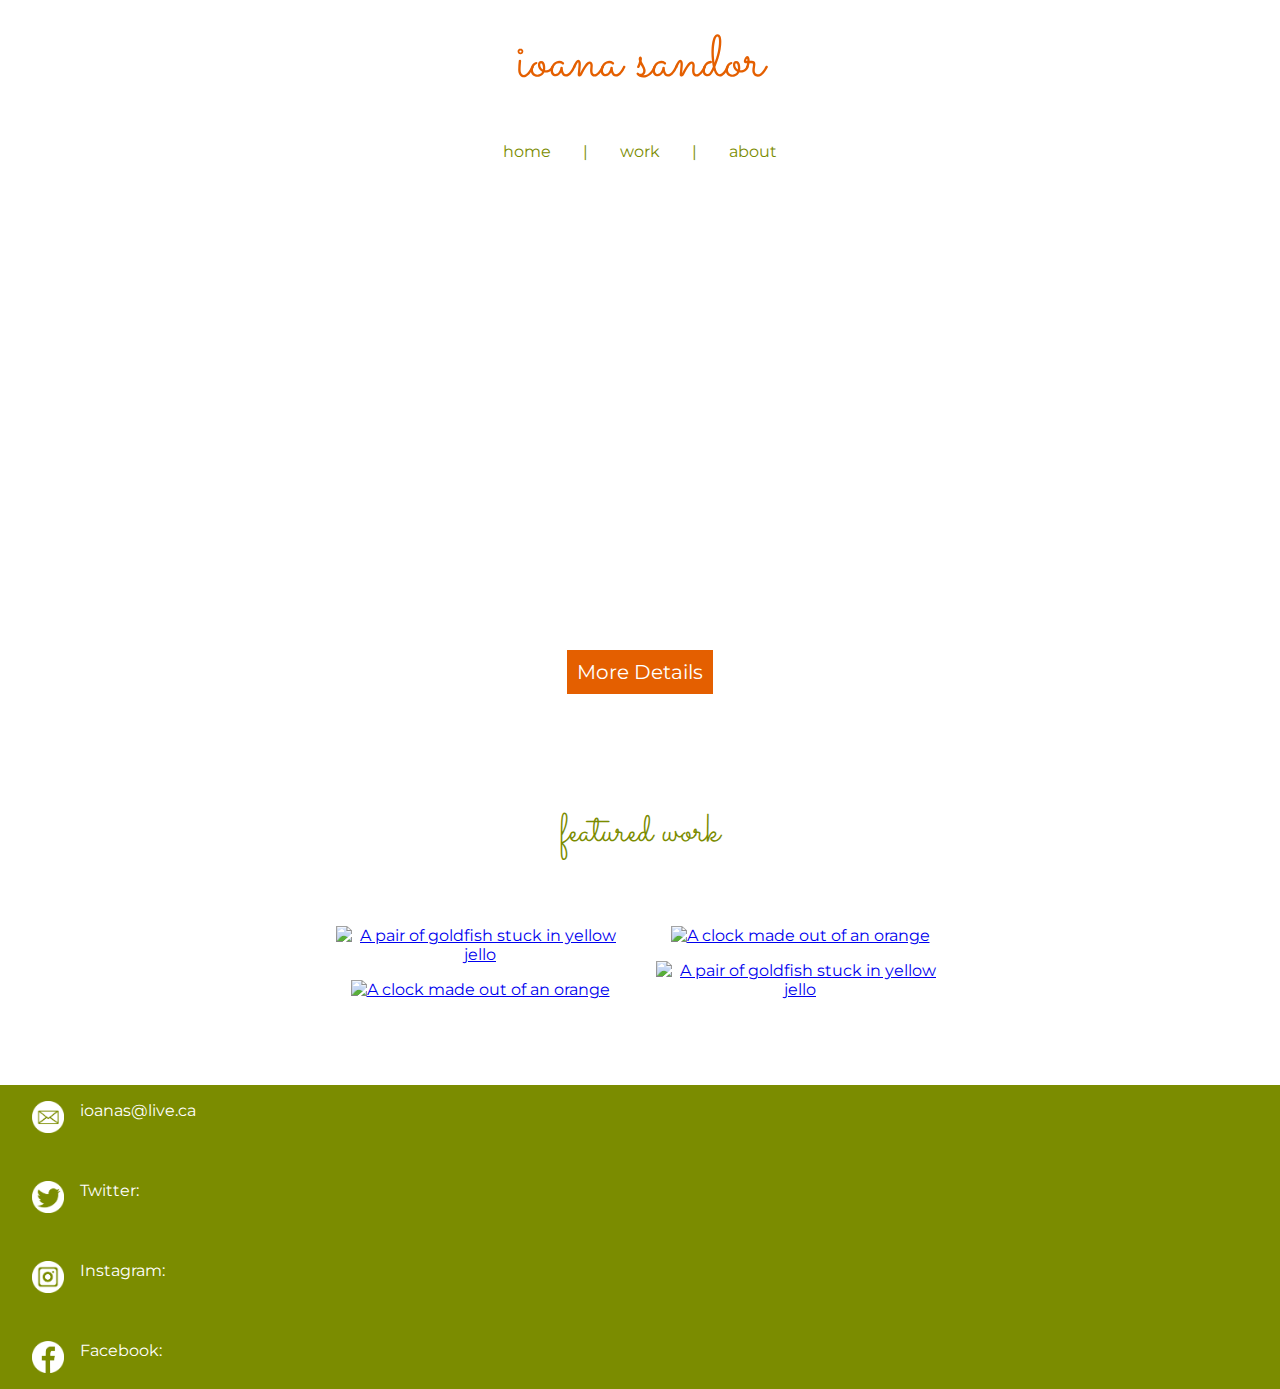
==== index.html @ d3facd07 "Refinements" ====
<!--/////////////////////////// HOME PAGE ///////////////////////////////////-->

<!DOCTYPE html>
<html lang="en">

<head>

  <!-- charset used for character encoding -->
  <meta charset="utf-8">
  <!-- content, and initial-scale used for mobile view -->
  <meta name="viewport" content="width=device-width, initial-scale=1.0">

  <title>Ioana Sandor</title>

  <!-- Style sheet links -->
  <link href="css/main.css" rel="stylesheet">
  <link href="css/homepage.css" rel="stylesheet">

  <!-- These two lines import the fonts from google fonts-->
  <link href="https://fonts.googleapis.com/css?family=Sacramento&display=swap" rel="stylesheet">
  <link href="https://fonts.googleapis.com/css?family=Montserrat&display=swap" rel="stylesheet">

</head>

<body>

  <header>

    <h1>ioana sandor</h1>

    <ul>
      <li><a class="navigation" href="index.html">home</a></li>
      <li><p class="nav-div"> | </p></li>
      <li><a class="navigation" href="work.html">work</a></li>
      <li><p class="nav-div"> | </p></li>
      <li><a class="navigation" href="about.html">about</a></li>
    </ul>

  </header>

  <div class="intro-container">
    <div class="video-container">
      <iframe src="https://player.vimeo.com/video/370461548?color=FF8500&title=0&byline=0&portrait=0"  frameborder="0" allow="autoplay; fullscreen" allowfullscreen></iframe>
    </div> <br>
    <a class="details" href="work.html">More Details</a>
   </div>

  <h2>featured work</h2>
  <div class="featured-grid">
    <div class="featured-col">
      <a href="work-01.html">
        <img class="project-thumbnail" src="img/mood_board/mood_13.jpg" title="Goldfish in Jello" alt="A pair of goldfish stuck in yellow jello">
      </a>
      <a href="work-02.html">
        <img class="project-thumbnail" src="img/mood_board/mood_10.jpg" title="Orange Clock" alt="A clock made out of an orange">
      </a>
    </div>
    <div class="featured-col">
      <a href="work-03.html">
        <img class="project-thumbnail" src="img/mood_board/mood_10.jpg" title="Orange Clock" alt="A clock made out of an orange">
      </a>
      <a href="work-04.html">
        <img class="project-thumbnail" src="img/mood_board/mood_13.jpg" title="Goldfish in Jello" alt="A pair of goldfish stuck in yellow jello">
      </a>
    </div>
  </div>

  <br>
  <br>

</body>

<footer>
  <a href="index.html" class="social-media">
    <img class="icon" src="img/icons/email_trans.png" title="Email" alt="An Email icon"><p class="social-media-link">ioanas@live.ca</p>
  </a>
  <a href="index.html" class="social-media">
    <img class="icon" src="img/icons/twitter_trans.png" title="Twitter" alt="A Twitter icon"><p class="social-media-link">Twitter:</p>
  </a>
  <a href="index.html" class="social-media">
    <img class="icon" src="img/icons/insta_trans.png" title="Instagram" alt="An Instagram icon"><p class="social-media-link">Instagram:</p>
  </a>
  <a href="index.html" class="social-media">
    <img class="icon" src="img/icons/facebook_trans.png" title="Facebook" alt="A Facebook icon"><p class="social-media-link">Facebook:</p>
  </a>
</footer>
---- css/main.css ----
/* ------------------------------- MAIN STYLING ----------------------------- */

html {
   margin: 0px;
   height: 100%;
   width: 100%;
}

body {
  background-color: white;
  margin: 0px;
  min-height: 100%;
  width: 100%;
  font-family: 'Montserrat', sans-serif;
  color: #757575;
}

ul {
  display: flex;
  list-style: none;
  padding:0.5em;
  padding-top: 0;
  margin:0.5em;
  margin-top:0;
  align-items: center;
}

.nav-div {
  color: #7B8C00;
}

li {
  list-style: none;
  padding:1em;
  flex:1;
  padding:0.5em;
  margin:0.5em;
}

.navigation {
  text-decoration: none;
  color: #7B8C00;
}

.navigation:hover, .navigation:focus, .navigation:active {
  color: #C9C937;
}

header {
  display: flex;
  flex-direction: column;
  text-align: center;
  align-items: center;
  justify-content: center;
}

.nav-container {
  display: flex;
  flex-direction: row;
  text-align: center;
  align-items: center;
  justify-content: center;
}

h1 {
  font-family: 'Sacramento', cursive;
  font-weight: lighter;
  font-size: 4em;
  color: #E45F00;
  margin: 0;
  padding:0.25em;
  padding-bottom: 0;
}

#branding {
  margin: 1em;
}

h2 {
  font-family: 'Sacramento', cursive;
  font-weight: lighter;
  font-size: 2.5em;
  color: #FF8500;
  margin: 1em;
  text-align: center;
  align-items: center;
  justify-content: center;
  text-decoration: underline;
  text-decoration-style: dotted;
}

h3 {
  font-size: 1.5em;
  color: #7B8C00;

}

h4 {
  font-size: 1.25em;
}

.fonts {
  display: flex;
  flex-direction: column;
}

.fonts-row-1 {
  flex:1;
  display:flex;
  align-items: center;
}

.fonts-row-2 {
  flex:1;
  display:flex;
  margin-bottom: 2em;
}

.sacramento {
  font-family: 'Sacramento', cursive;
  font-weight: lighter;
  font-size: 2.5em;
  text-decoration: none;
  flex:1;
}

.montserrat {
  font-family: 'Montserrat', sans-serif;
  font-size: 1.25em;
  text-decoration: none;
  flex:1;
}

.fonts-desc {
  flex: 1;
}


.colors {
  display: flex;
  flex-direction: column;
}

.colors-row-1 {
  margin-top: 2em;
  flex:1;
  display:flex;
  align-items: center;
}

.colors-row-2 {
  flex:1;
  display:flex;
  align-items: center;
}

.colors-row-3 {
  flex:1;
  display:flex;
  align-items: center;
}

.colors-row-4 {
  flex:1;
  display:flex;
  align-items: center;
}

.colors-row-5 {
  flex:1;
  display:flex;
  align-items: center;
}

.colors-row-6 {
  flex:1;
  display:flex;
  align-items: center;
}

.color-palette {
  max-width: 40%;
  margin: 4%;
}


img {
  width:100%;
}


.mood-grid {
  display: flex;
  height: 100%;
  justify-content: center;
}

.mood-col {
  flex:50%;
  max-width: 35%;
  margin:0.15em;
}

#elements {
  margin: 1em;
}

code {
  display: inline-block;
  background-color: lightgrey;
  padding:2em;
  line-height: 2em;
  font-size: 1.25em;
}

.project-container {
  text-align: center;
  align-items: center;
  justify-content: center;
}

.project-thumbnail {
  width:75%;
  transition-duration: 1s;
  margin:1em;
}

.project-thumbnail:hover, .project-thumbnail:focus, .project-thumbnail:active {
  filter: brightness(50%);
}

.intext-link {
  text-decoration: none;
  color: #E45F00;
}

.intext-link:hover, .intext-link:focus, .intext-link:active {
  color: #FFFEAB;
}

.details {
  display: inline;
  text-decoration: none;
  color: white;
  background-color: #E45F00;
  padding:0.5em;
  font-size: 1.25em;
  transition-duration: 0.4s;
}

.details:hover, .details:focus, .details:active {
  border: 2px solid #E45F00;
  color: #E45F00;
  background-color: white;
}

#combined {
  margin: 1em;
}

@media screen and (min-width: 35em) {

  .fonts-desc {
    flex: 3;
  }

  .mood-col {
    flex:25%;
    max-width: 25%;
    margin:0.15em;
  }

  .project-thumbnail {
    width:50%;
  }

  .colors {
    flex-direction: row;
    flex-wrap: wrap;
    align-items: flex-end;
  }

  .colors-column-1 {
    flex:50%;
  }

  .colors-column-2 {
    flex:50%;
  }

}

footer {
  background-color: #7B8C00;
  text-align: center;
  align-items: center;
  justify-content: center;
  width:100%;
  height:100%;
}

.social-media {
  margin:1em;
  text-decoration: none;
  color: white;
  display: flex;
}

.social-media:hover {
  color: #FF8500;
}

.icon {
  max-width: 32px;
  max-height: 32px;
  margin:1em;
}

@media screen and (min-width: 50em) {
  .project-thumbnail {
    width:33.33%;
  }

  .color-palette {
    max-width: 20%;
    margin: 4%;
  }

}
---- css/homepage.css ----
.intro-container {
  text-align: center;
  align-items: center;
  justify-content: center;
}

.video-container {
  display: flex;
  flex-direction: column;
  text-align: center;
  align-items: center;
  justify-content: center;
  padding: 56.25% 0 0 0;
  position:relative;
  margin: 0.5em;
}

iframe {
  position: absolute;
  top: 0;
  left:0;
  width:100%;
  height:100%;
}


.details {
  margin: 2em;
}

.featured-grid {
  display: flex;
  flex-direction: row;
  justify-content: center;
  margin:1em;
  margin-top: 3em;

}

.featured-col {
  display:flex;
  flex-direction: column;
  flex:50%;
  text-align: center;
  align-items: center;
  justify-content: center;
  margin: 0.5em;
  width:100%;
}

.project-thumbnail {
  width:100%;
  margin:0.5em;
}

h2 {
  color: #7B8C00;
  text-decoration: none;
  margin-top: 3em;
}

#about {
  display: flex;
  flex-direction: column;
  text-align: center;
  align-items: center;
  justify-content: center;
}

.desc {
  text-align: left;
  margin: 2em;
}

.profile-picture {
}

@media screen and (min-width: 35em) {

  .video-container {
    margin: 1em;
  }
}

  @media screen and (min-width: 55em) {

    .video-container {
      margin-top: 0;
      padding: 0 0 32.5% 0;
    }

    .featured-grid {
      width: 50%;
      justify-content: center;
      margin-left: 25%;
    }

}
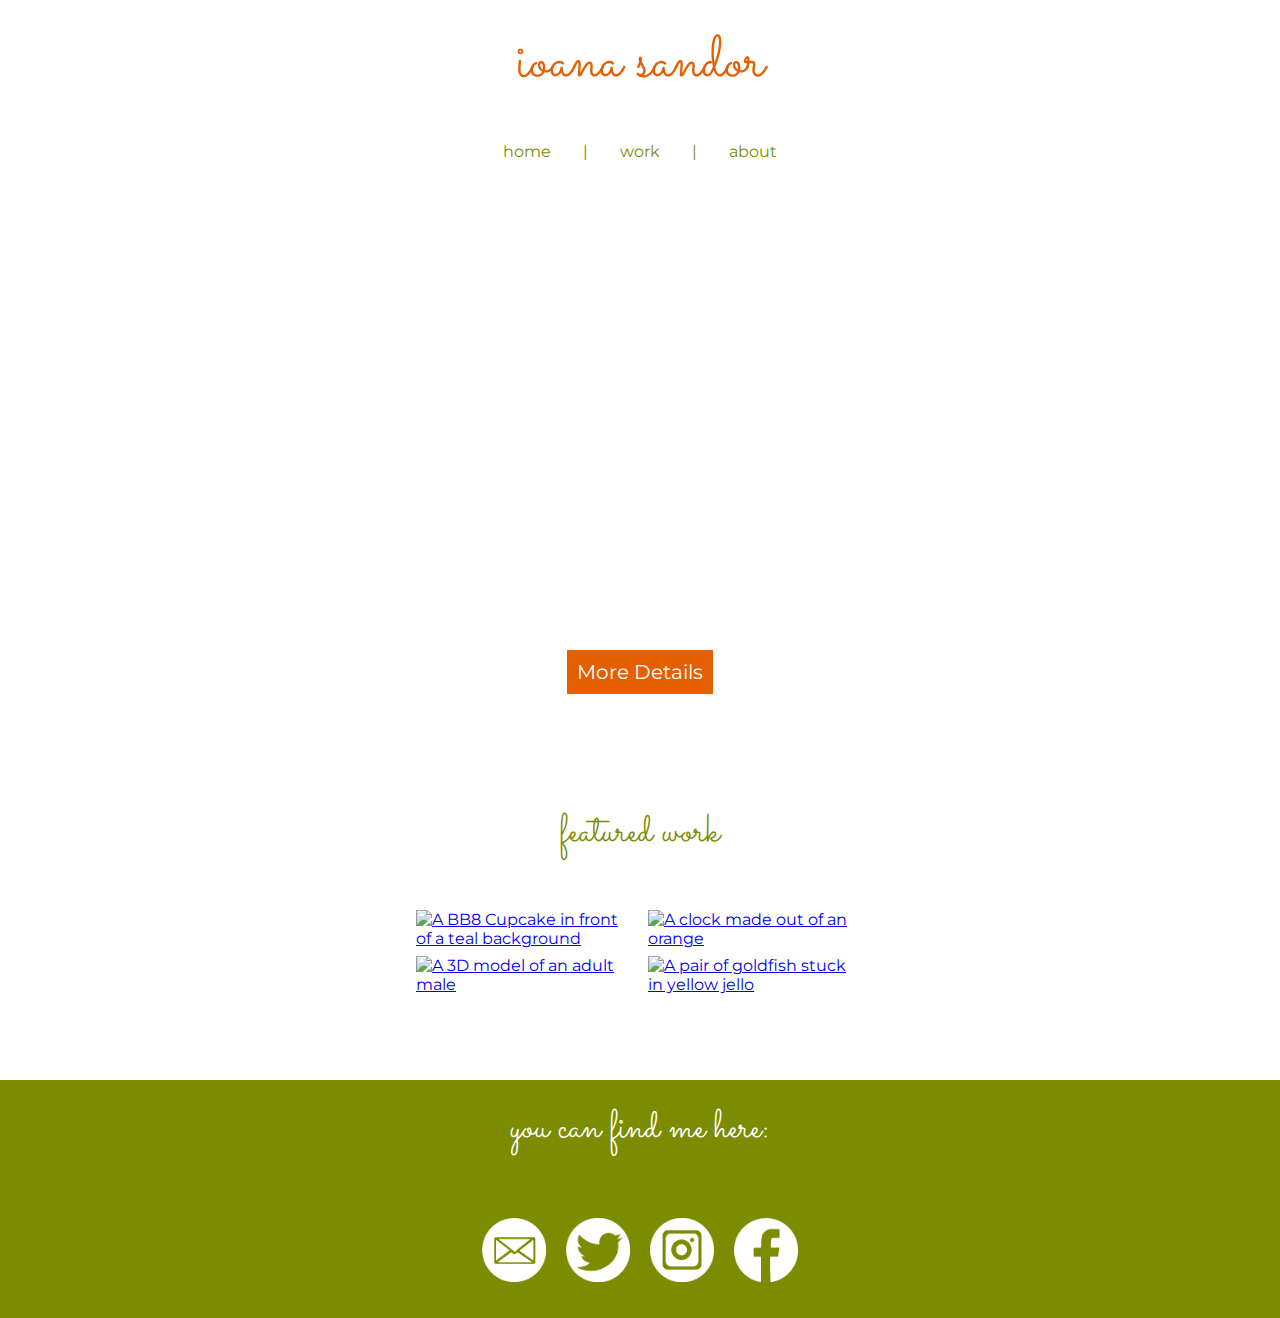
==== commit 6fbb5dc1: "Small Adjustments" ====
--- a/index.html
+++ b/index.html
@@ -15,6 +15,7 @@
   <!-- Style sheet links -->
   <link href="css/main.css" rel="stylesheet">
   <link href="css/homepage.css" rel="stylesheet">
+<!--  <link href="css/styles1.css" rel="stylesheet"> -->
 
   <!-- These two lines import the fonts from google fonts-->
   <link href="https://fonts.googleapis.com/css?family=Sacramento&display=swap" rel="stylesheet">
@@ -28,6 +29,7 @@
 
     <h1>ioana sandor</h1>
 
+
     <ul>
       <li><a class="navigation" href="index.html">home</a></li>
       <li><p class="nav-div"> | </p></li>
@@ -35,6 +37,7 @@
       <li><p class="nav-div"> | </p></li>
       <li><a class="navigation" href="about.html">about</a></li>
     </ul>
+
 
   </header>
 
@@ -49,10 +52,10 @@
   <div class="featured-grid">
     <div class="featured-col">
       <a href="work-01.html">
-        <img class="project-thumbnail" src="img/mood_board/mood_13.jpg" title="Goldfish in Jello" alt="A pair of goldfish stuck in yellow jello">
+        <img class="project-thumbnail" src="img/bb8/thumbnail.png" title="BB8 Animation" alt="A BB8 Cupcake in front of a teal background">
       </a>
       <a href="work-02.html">
-        <img class="project-thumbnail" src="img/mood_board/mood_10.jpg" title="Orange Clock" alt="A clock made out of an orange">
+        <img class="project-thumbnail" src="img/safety_videos/thumbnail.png" title="Safety Videos" alt="A 3D model of an adult male">
       </a>
     </div>
     <div class="featured-col">
@@ -68,19 +71,24 @@
   <br>
   <br>
 
+  <footer>
+    <h3 class="social-media-title">you can find me here:</h3>
+    <div class="test">
+      <div class="social-media">
+        <a href="mailto:ioanasandor1996@gmail.com" class="social-media-item">
+          <img class="icon" src="img/icons/email_trans.png" title="Email" alt="An Email icon">
+        </a>
+        <a href="https://twitter.com/iguanasauruss" class="social-media-item">
+          <img class="icon" src="img/icons/twitter_trans.png" title="Twitter" alt="A Twitter icon">
+        </a>
+        <a href="https://www.instagram.com/ioanasandor/?hl=en" class="social-media-item">
+          <img class="icon" src="img/icons/insta_trans.png" title="Instagram" alt="An Instagram icon">
+        </a>
+        <a href="https://www.facebook.com/ioana.sandor.54?ref=bookmarks" class="social-media-item">
+          <img class="icon" src="img/icons/facebook_trans.png" title="Facebook" alt="A Facebook icon">
+        </a>
+      </div>
+    </div>
+  </footer>
+
 </body>
-
-<footer>
-  <a href="index.html" class="social-media">
-    <img class="icon" src="img/icons/email_trans.png" title="Email" alt="An Email icon"><p class="social-media-link">ioanas@live.ca</p>
-  </a>
-  <a href="index.html" class="social-media">
-    <img class="icon" src="img/icons/twitter_trans.png" title="Twitter" alt="A Twitter icon"><p class="social-media-link">Twitter:</p>
-  </a>
-  <a href="index.html" class="social-media">
-    <img class="icon" src="img/icons/insta_trans.png" title="Instagram" alt="An Instagram icon"><p class="social-media-link">Instagram:</p>
-  </a>
-  <a href="index.html" class="social-media">
-    <img class="icon" src="img/icons/facebook_trans.png" title="Facebook" alt="A Facebook icon"><p class="social-media-link">Facebook:</p>
-  </a>
-</footer>
--- a/css/main.css
+++ b/css/main.css
@@ -73,7 +73,7 @@
 }
 
 #branding {
-  margin: 1em;
+  margin: 2em;
 }
 
 h2 {
@@ -202,7 +202,7 @@
 }
 
 #elements {
-  margin: 1em;
+  margin: 2em;
 }
 
 code {
@@ -255,7 +255,7 @@
 }
 
 #combined {
-  margin: 1em;
+  margin: 2em;
 }
 
 @media screen and (min-width: 35em) {
@@ -299,21 +299,33 @@
   height:100%;
 }
 
+.social-media-title {
+  font-family: 'Sacramento', cursive;
+  font-weight: lighter;
+  font-size: 2.5em;
+  color: white;
+  padding: 0.5em;
+  text-align: center;
+  align-items: center;
+  justify-content: center;
+}
+
 .social-media {
-  margin:1em;
-  text-decoration: none;
-  color: white;
-  display: flex;
-}
-
-.social-media:hover {
-  color: #FF8500;
+  padding-bottom: 2em;
+}
+
+.social-media-item {
+  width:25%;
+  text-align: center;
+  align-items: center;
+  justify-content: center;
+  margin: 0.5em;
+  text-decoration: none;
 }
 
 .icon {
-  max-width: 32px;
-  max-height: 32px;
-  margin:1em;
+  width: 4em;
+  height: auto;
 }
 
 @media screen and (min-width: 50em) {
@@ -326,4 +338,20 @@
     margin: 4%;
   }
 
-}
+  #branding {
+    margin: 10em;
+    margin-top: 0;
+  }
+
+  #elements {
+    margin: 10em;
+    margin-top: 0;
+  }
+
+  #combined {
+    margin: 10em;
+    margin-top: 0;
+  }
+
+
+}
--- a/css/homepage.css
+++ b/css/homepage.css
@@ -1,3 +1,5 @@
+/* ---------------------------- HOME PAGE STYLING --------------------------- */
+
 .intro-container {
   text-align: center;
   align-items: center;
@@ -30,27 +32,20 @@
 
 .featured-grid {
   display: flex;
-  flex-direction: row;
+  height: 100%;
   justify-content: center;
-  margin:1em;
-  margin-top: 3em;
-
 }
 
 .featured-col {
-  display:flex;
-  flex-direction: column;
   flex:50%;
-  text-align: center;
-  align-items: center;
-  justify-content: center;
-  margin: 0.5em;
-  width:100%;
+  max-width: 35%;
+  margin:0.25em;
 }
 
 .project-thumbnail {
   width:100%;
-  margin:0.5em;
+  transition-duration: 1s;
+  margin:0.25em;
 }
 
 h2 {
--- a/css/styles1.css
+++ b/css/styles1.css
@@ -0,0 +1 @@
+h1{color:#000000;background:white}body{background-color:#FFFEAB}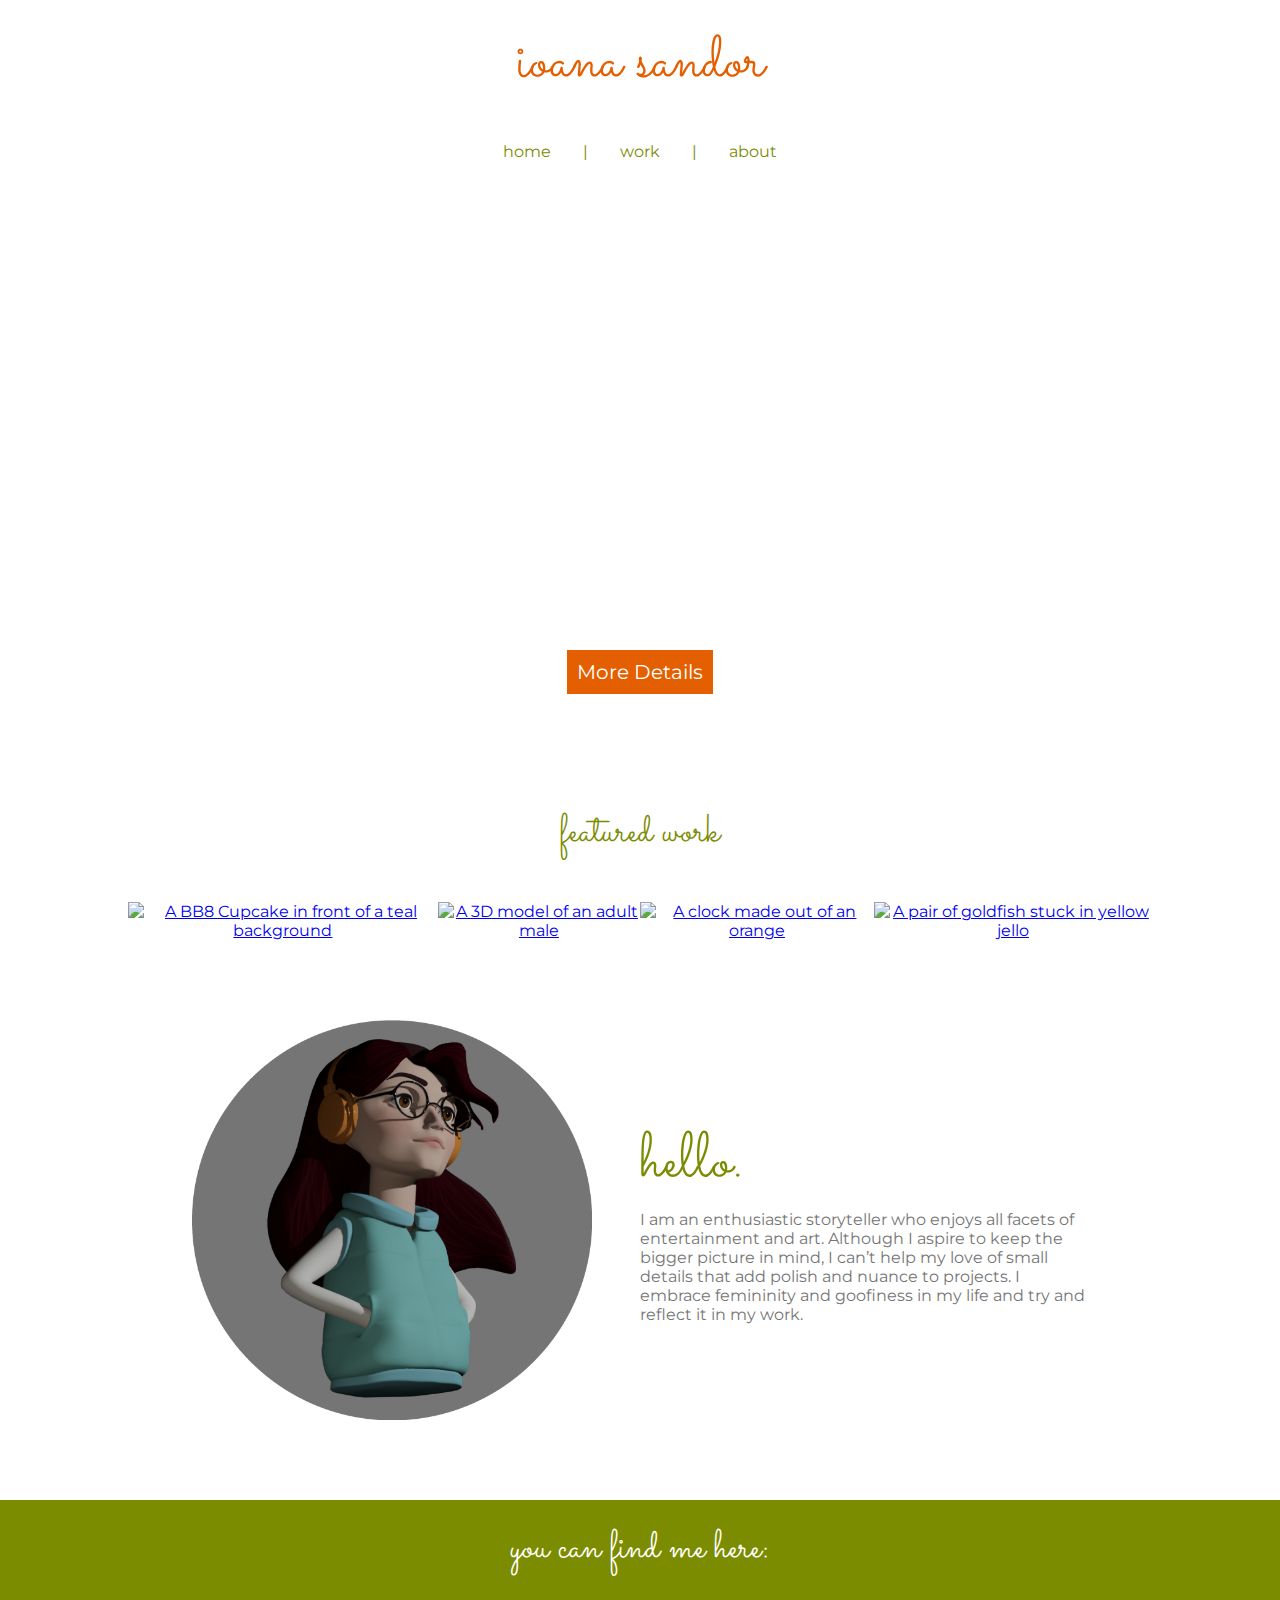
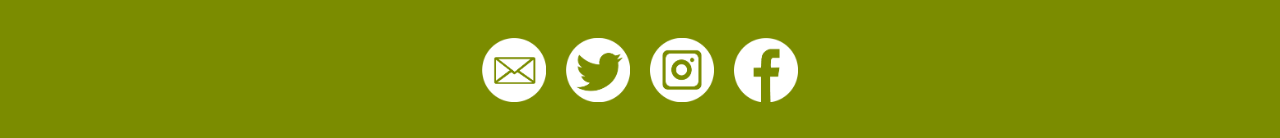
==== commit f59692ab: "Home Page Shifts" ====
--- a/index.html
+++ b/index.html
@@ -29,7 +29,6 @@
 
     <h1>ioana sandor</h1>
 
-
     <ul>
       <li><a class="navigation" href="index.html">home</a></li>
       <li><p class="nav-div"> | </p></li>
@@ -37,7 +36,6 @@
       <li><p class="nav-div"> | </p></li>
       <li><a class="navigation" href="about.html">about</a></li>
     </ul>
-
 
   </header>
 
@@ -68,8 +66,13 @@
     </div>
   </div>
 
-  <br>
-  <br>
+  <div class="about-me">
+    <img class="profile-picture" src="img/me_edit.png">
+    <div class="writing">
+      <h2 class="title">hello.</h2>
+      <p class="desc">I am an enthusiastic storyteller who enjoys all facets of entertainment and art. Although I aspire to keep the bigger picture in mind, I can’t help my love of small details that add polish and nuance to projects. I embrace femininity and goofiness in my life and try and reflect it in my work.</p>
+    </div>
+  </div>
 
   <footer>
     <h3 class="social-media-title">you can find me here:</h3>
--- a/css/homepage.css
+++ b/css/homepage.css
@@ -32,13 +32,14 @@
 
 .featured-grid {
   display: flex;
-  height: 100%;
+  flex-direction: column;
+  text-align: center;
+  align-items: center;
   justify-content: center;
 }
 
 .featured-col {
-  flex:50%;
-  max-width: 35%;
+  width: 60%;
   margin:0.25em;
 }
 
@@ -52,29 +53,83 @@
   color: #7B8C00;
   text-decoration: none;
   margin-top: 3em;
+  margin-bottom: 1em;
 }
 
-#about {
+.about-me {
   display: flex;
   flex-direction: column;
   text-align: center;
   align-items: center;
   justify-content: center;
+  margin: 5em;
+  margin-top: 0;
+  margin-bottom: 0;
+}
+
+.title {
+  order: 0;
+  font-size: 4em;
+  margin:0;
+  padding:0;
 }
 
 .desc {
   text-align: left;
-  margin: 2em;
+  order: 2;
+  margin:0;
+  padding:0;
 }
 
 .profile-picture {
+  margin: 2em;
+  order: 1;
 }
 
-@media screen and (min-width: 35em) {
+@media screen and (min-width: 40em) {
 
   .video-container {
     margin: 1em;
   }
+
+  .featured-grid {
+    flex-direction: row;
+  }
+
+  .featured-col {
+    width: 40%;
+    margin:0.5em;
+  }
+
+  .project-thumbnail {
+    margin:0.5em;
+  }
+
+  .about-me{
+    flex-direction: row;
+    margin: 5em;
+  }
+
+  .profile-picture {
+    flex:1;
+    width:25%;
+    margin:0;
+    padding:0;
+    order:0;
+    margin-right: 3em;
+  }
+
+  .title {
+    text-align: left;
+    margin:0;
+    padding:0;
+  }
+
+  .writing {
+    flex:1;
+    width:75%;
+  }
+
 }
 
   @media screen and (min-width: 55em) {
@@ -85,9 +140,52 @@
     }
 
     .featured-grid {
-      width: 50%;
-      justify-content: center;
-      margin-left: 25%;
+      margin:0;
+      padding:0;
+    }
+
+    .featured-col {
+      display: flex;
+      flex-direction: row;
+      margin:0;
+      padding:0;
+    }
+
+    .project-thumbnail {
+      margin:0;
+      padding:0;
+    }
+
+    .about-me {
+      margin-left: 15%;
+      margin-right: 15%;
+    }
+
+    .profile-picture {
+      flex:1;
+      width:50%;
+      margin:0;
+      padding:0;
+      order:0;
+      margin-right: 3em;
+      max-width:400px;
+    }
+
+    .title {
+      text-align: left;
+      margin:0;
+      padding:0;
+    }
+
+    .desc {
+      max-width:500px;
+      margin:0;
+      padding:0;
+    }
+
+    .writing {
+      flex:1;
+      width:50%;
     }
 
 }
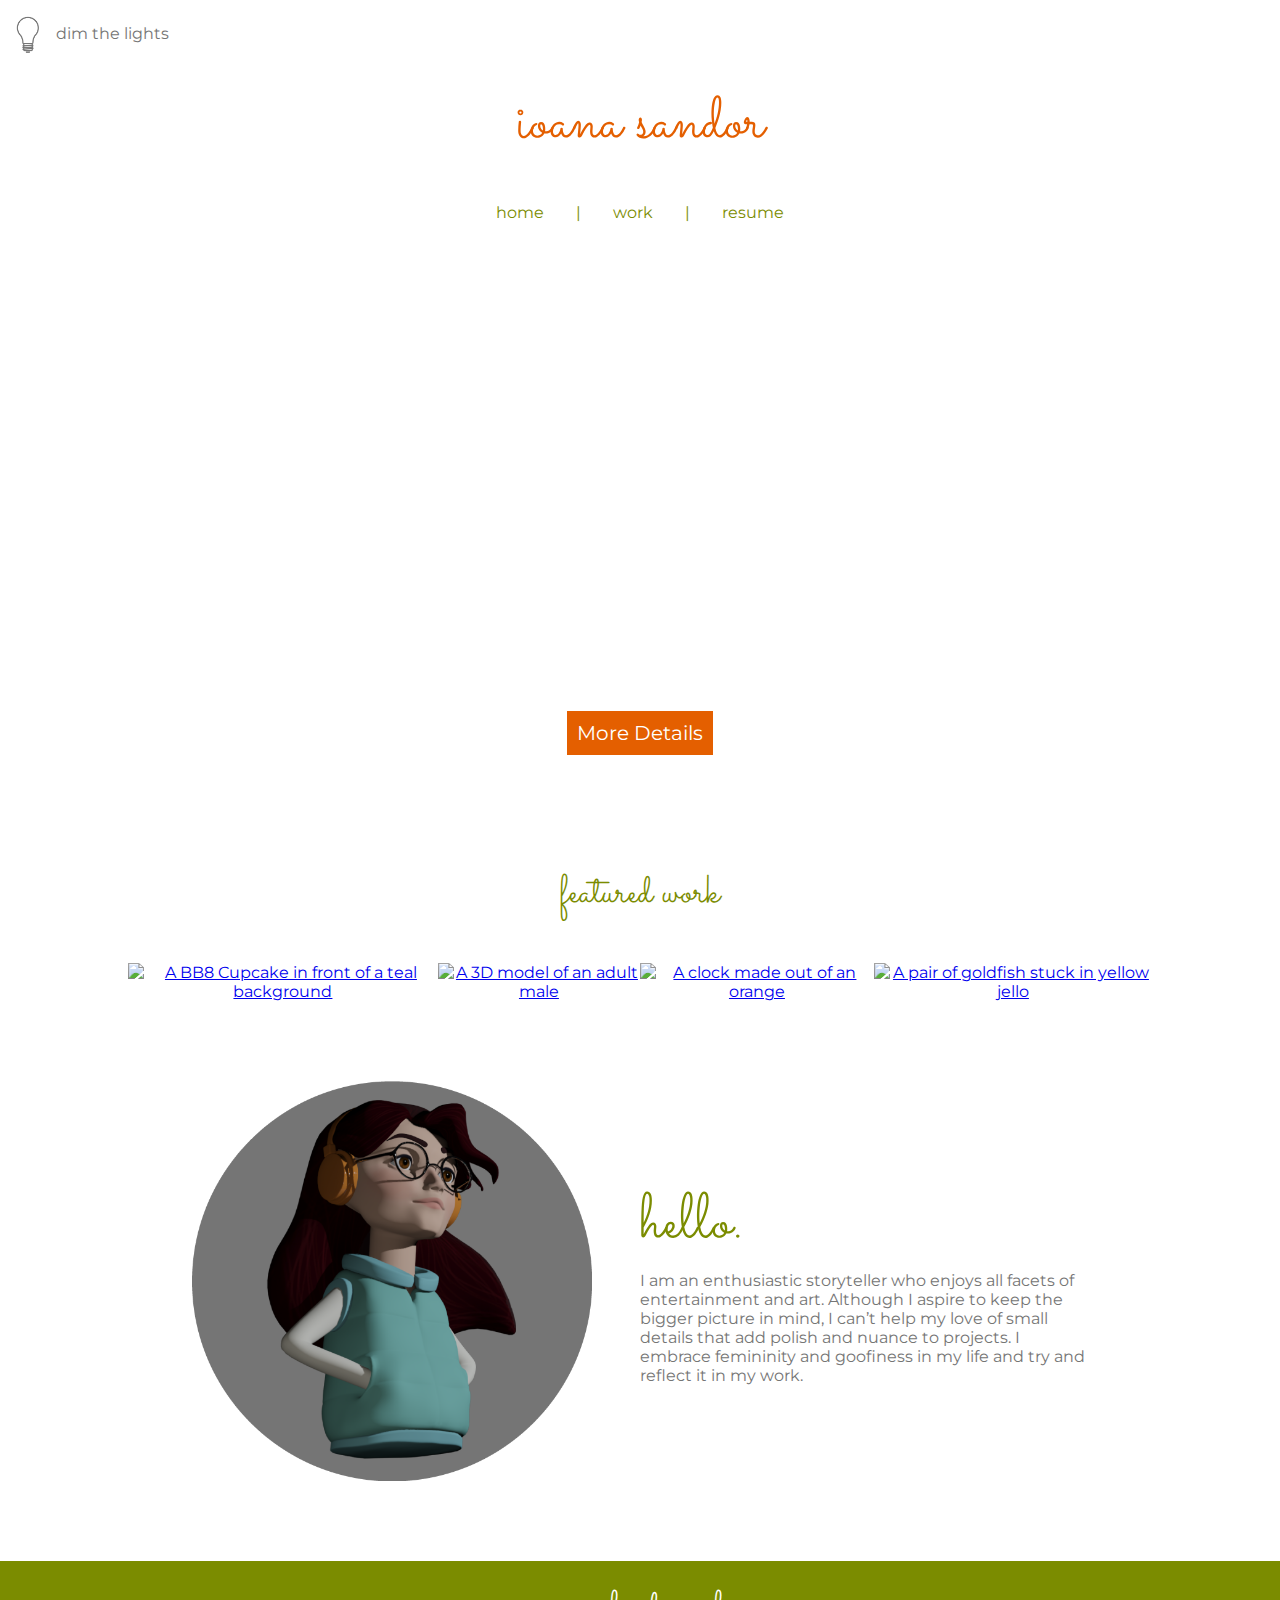
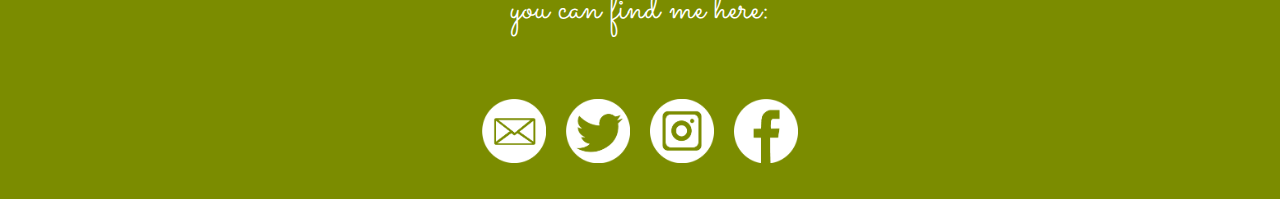
==== commit eedd5a91: "Merge branch 'ButtonTest'" ====
--- a/index.html
+++ b/index.html
@@ -24,18 +24,25 @@
 </head>
 
 <body>
+  <script type="text/javascript" src="js/button.js"></script>
 
   <header>
+
+    <div class = "head">
+      <img class="light" id = "light"src="img/icons/off.png" onclick="changeColor()">
+      <p class="dim" id="dim" onclick="changeColor()">dim the lights</p>
+    </div>
 
     <h1>ioana sandor</h1>
 
     <ul>
-      <li><a class="navigation" href="index.html">home</a></li>
+      <li><a class="navigation" href="index.html" onmouseover="onHover_nav(this)" onmouseout="offHover_nav(this)">home</a></li>
       <li><p class="nav-div"> | </p></li>
-      <li><a class="navigation" href="work.html">work</a></li>
+      <li><a class="navigation" href="work.html" onmouseover="onHover_nav(this)" onmouseout="offHover_nav(this)">work</a></li>
       <li><p class="nav-div"> | </p></li>
-      <li><a class="navigation" href="about.html">about</a></li>
+      <li><a class="navigation" href="resume.html" onmouseover="onHover_nav(this)" onmouseout="offHover_nav(this)">resume</a></li>
     </ul>
+
 
   </header>
 
@@ -43,7 +50,7 @@
     <div class="video-container">
       <iframe src="https://player.vimeo.com/video/370461548?color=FF8500&title=0&byline=0&portrait=0"  frameborder="0" allow="autoplay; fullscreen" allowfullscreen></iframe>
     </div> <br>
-    <a class="details" href="work.html">More Details</a>
+    <a class="details" href="work.html" onmouseover="onHover_button(this)" onmouseout="offHover_button(this)">More Details</a>
    </div>
 
   <h2>featured work</h2>
--- a/css/main.css
+++ b/css/main.css
@@ -15,6 +15,24 @@
   color: #757575;
 }
 
+.head {
+  width: 100%
+}
+
+.light {
+    width: 2.5em;
+    height: auto;
+    float:left;
+    margin: 0.5em;
+    cursor: pointer;
+}
+
+.dim {
+  float:left;
+  padding-top: 0.5em;
+  cursor: pointer;
+}
+
 ul {
   display: flex;
   list-style: none;
@@ -60,6 +78,10 @@
   text-align: center;
   align-items: center;
   justify-content: center;
+}
+
+#branding {
+  margin: 2em;
 }
 
 h1 {
@@ -72,10 +94,6 @@
   padding-bottom: 0;
 }
 
-#branding {
-  margin: 2em;
-}
-
 h2 {
   font-family: 'Sacramento', cursive;
   font-weight: lighter;
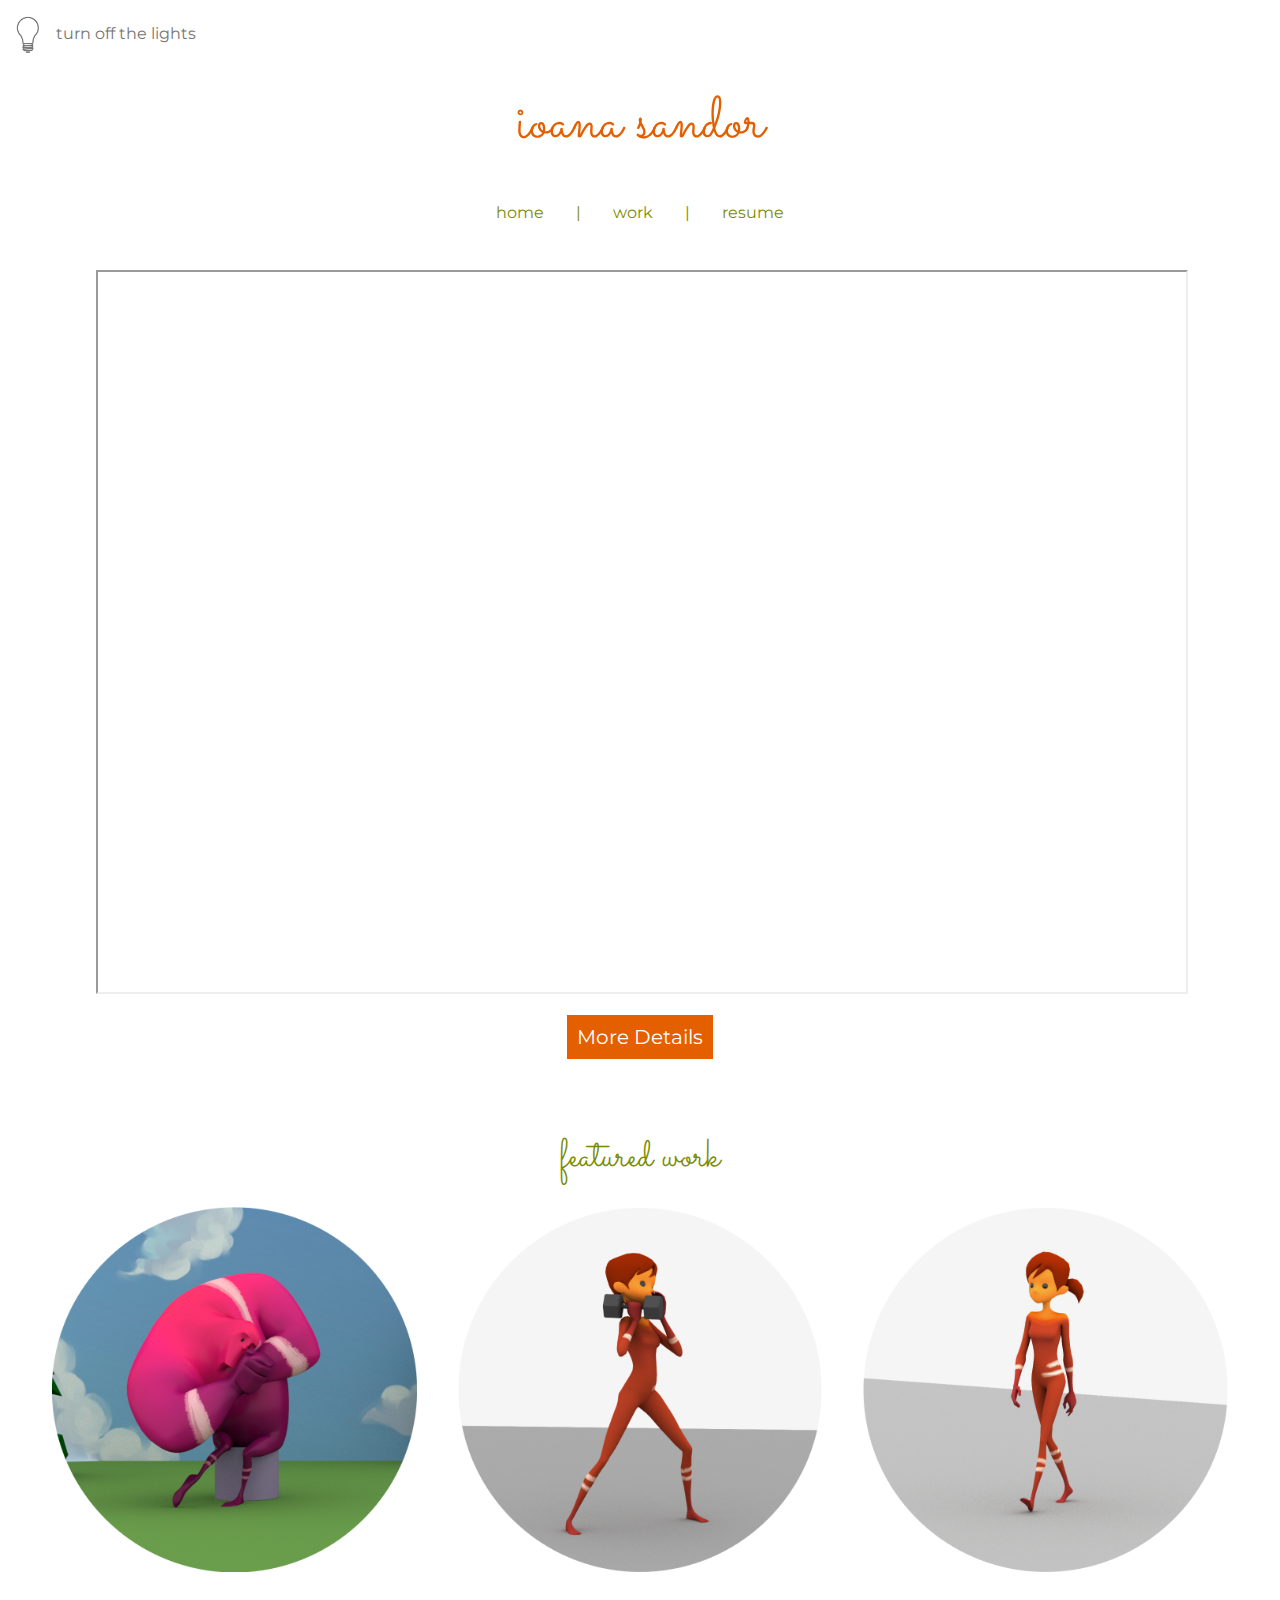
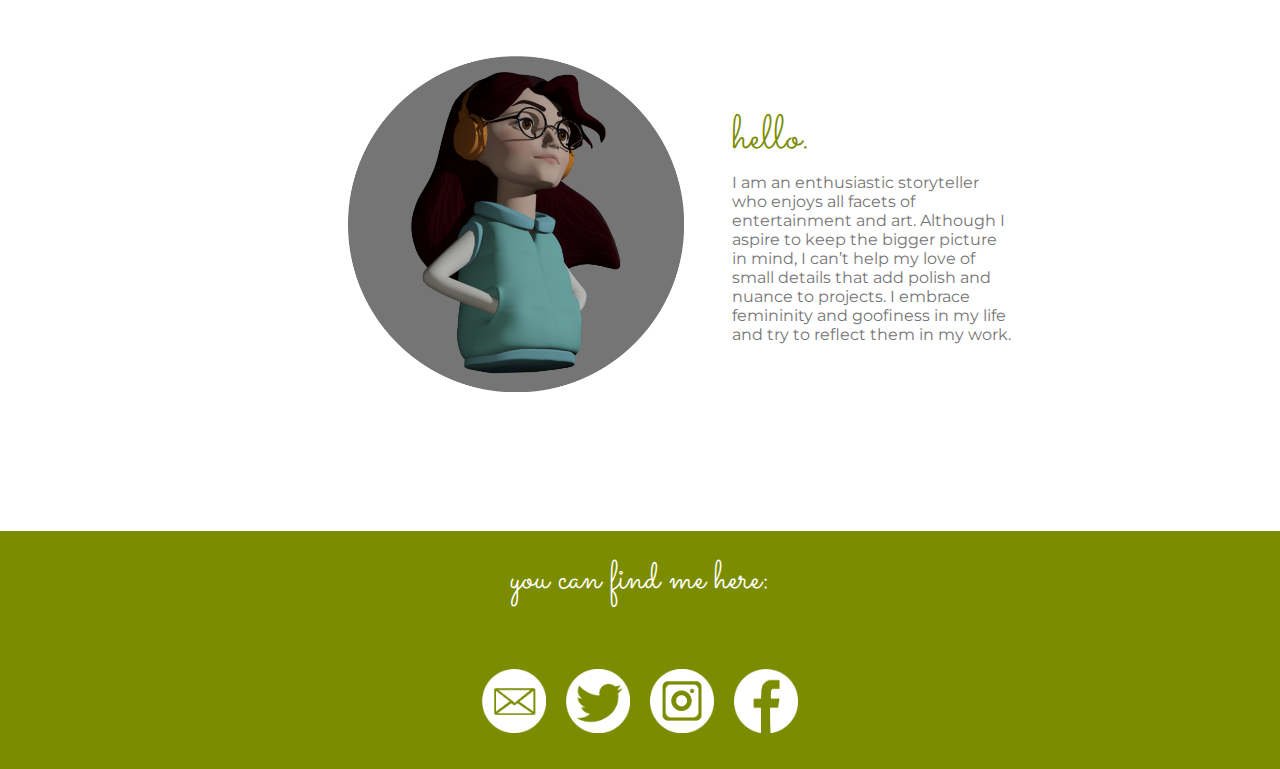
==== commit 53356bae: "Content Overhaul" ====
--- a/index.html
+++ b/index.html
@@ -15,7 +15,6 @@
   <!-- Style sheet links -->
   <link href="css/main.css" rel="stylesheet">
   <link href="css/homepage.css" rel="stylesheet">
-<!--  <link href="css/styles1.css" rel="stylesheet"> -->
 
   <!-- These two lines import the fonts from google fonts-->
   <link href="https://fonts.googleapis.com/css?family=Sacramento&display=swap" rel="stylesheet">
@@ -24,17 +23,33 @@
 </head>
 
 <body>
+  <!-- These lines import javascript files -->
   <script type="text/javascript" src="js/button.js"></script>
+  <script src="https://code.jquery.com/jquery-3.4.1.js"></script>
+  <!-- This is script that uses the imported code above. It is rquired to be in the same document to work -->
+  <!-- This function moves the background images down along the y axis -->
+  <script type="text/javascript">
+    $(function(){
+      var move = 0;
+      setInterval(function(){
+        move+=1;
+        $('body').css('background-position-y', move + 'px');
+      }, 100)
+    })
+  </script>
 
   <header>
 
+    <!-- Creating the Light Buld that uses the changeColor() function to change the light and dark theme -->
     <div class = "head">
-      <img class="light" id = "light"src="img/icons/off.png" onclick="changeColor()">
-      <p class="dim" id="dim" onclick="changeColor()">dim the lights</p>
+      <img class="light" id = "light" src="img/icons/off.png" onclick="changeColor()" title="Light" alt="A light bulb">
+      <p class="dim" id="dim" onclick="changeColor()">turn off the lights</p>
     </div>
 
+    <!-- Title of the page -->
     <h1>ioana sandor</h1>
 
+    <!-- Navigation menu -->
     <ul>
       <li><a class="navigation" href="index.html" onmouseover="onHover_nav(this)" onmouseout="offHover_nav(this)">home</a></li>
       <li><p class="nav-div"> | </p></li>
@@ -43,47 +58,50 @@
       <li><a class="navigation" href="resume.html" onmouseover="onHover_nav(this)" onmouseout="offHover_nav(this)">resume</a></li>
     </ul>
 
-
   </header>
 
+  <!-- Video Container for Animation Reel -->
   <div class="intro-container">
     <div class="video-container">
-      <iframe src="https://player.vimeo.com/video/370461548?color=FF8500&title=0&byline=0&portrait=0"  frameborder="0" allow="autoplay; fullscreen" allowfullscreen></iframe>
+      <iframe src="https://player.vimeo.com/video/370461548?color=FF8500&title=0&byline=0&portrait=0" allow="autoplay; fullscreen" allowfullscreen></iframe>
     </div> <br>
     <a class="details" href="work.html" onmouseover="onHover_button(this)" onmouseout="offHover_button(this)">More Details</a>
    </div>
 
+  <!-- Featured work section for all projects in Animation Reel -->
   <h2>featured work</h2>
   <div class="featured-grid">
     <div class="featured-col">
+      <!-- Project 01 -->
       <a href="work-01.html">
-        <img class="project-thumbnail" src="img/bb8/thumbnail.png" title="BB8 Animation" alt="A BB8 Cupcake in front of a teal background">
+        <img class="project-thumbnail" src="img/oh_how_cute/oh_how_cute_thumbnail.png" title="Oh How Cute" alt="A pink muscled man sitting on a stool and cooing">
       </a>
+      <!-- Project 02 -->
       <a href="work-02.html">
-        <img class="project-thumbnail" src="img/safety_videos/thumbnail.png" title="Safety Videos" alt="A 3D model of an adult male">
+        <img class="project-thumbnail" src="img/heavy_lifting/heavy_lifting_thumbnail.png" title="Heavy Lifting" alt="A shorthaired orange woman lifting a heavy weight">
       </a>
-    </div>
-    <div class="featured-col">
+      <!-- Project 03 -->
       <a href="work-03.html">
-        <img class="project-thumbnail" src="img/mood_board/mood_10.jpg" title="Orange Clock" alt="A clock made out of an orange">
-      </a>
-      <a href="work-04.html">
-        <img class="project-thumbnail" src="img/mood_board/mood_13.jpg" title="Goldfish in Jello" alt="A pair of goldfish stuck in yellow jello">
+        <img class="project-thumbnail" src="img/vanilla_walk/vanilla_walk_thumbnail.png" title="Vanilla Walk" alt="A pigtailed orange woman mid walk">
       </a>
     </div>
   </div>
 
+  <!-- About Me section -->
   <div class="about-me">
-    <img class="profile-picture" src="img/me_edit.png">
+    <img class="profile-picture" src="img/me_edit.png" title="Ioana Sandor" alt="A 3D model of Ioana Sandor wearing orange headphones, round glasses, and a teal vest">
     <div class="writing">
       <h2 class="title">hello.</h2>
-      <p class="desc">I am an enthusiastic storyteller who enjoys all facets of entertainment and art. Although I aspire to keep the bigger picture in mind, I can’t help my love of small details that add polish and nuance to projects. I embrace femininity and goofiness in my life and try and reflect it in my work.</p>
+      <p class="desc">I am an enthusiastic storyteller who enjoys all facets of entertainment and art. Although I aspire to keep the bigger picture in mind, I can’t help my love of small details that add polish and nuance to projects. I embrace femininity and goofiness in my life and try to reflect them in my work.</p>
     </div>
   </div>
 
+  <br>
+
+  <!-- Footer -->
   <footer>
     <h3 class="social-media-title">you can find me here:</h3>
-    <div class="test">
+
       <div class="social-media">
         <a href="mailto:ioanasandor1996@gmail.com" class="social-media-item">
           <img class="icon" src="img/icons/email_trans.png" title="Email" alt="An Email icon">
@@ -98,7 +116,7 @@
           <img class="icon" src="img/icons/facebook_trans.png" title="Facebook" alt="A Facebook icon">
         </a>
       </div>
-    </div>
+
   </footer>
 
 </body>
--- a/css/homepage.css
+++ b/css/homepage.css
@@ -25,7 +25,6 @@
   height:100%;
 }
 
-
 .details {
   margin: 2em;
 }
@@ -39,21 +38,27 @@
 }
 
 .featured-col {
-  width: 60%;
-  margin:0.25em;
+  width: 75%;
+
 }
 
 .project-thumbnail {
+  text-align: center;
+  align-items: center;
+  justify-content: center;
   width:100%;
   transition-duration: 1s;
-  margin:0.25em;
+  margin: 0em;
+  padding: 0em;
+  margin-bottom:1em;
+  margin-top: 1em;
 }
 
 h2 {
   color: #7B8C00;
   text-decoration: none;
-  margin-top: 3em;
-  margin-bottom: 1em;
+  margin-top: 2em;
+  margin-bottom: 0.5em;
 }
 
 .about-me {
@@ -69,9 +74,10 @@
 
 .title {
   order: 0;
-  font-size: 4em;
+  font-size: 3em;
   margin:0;
   padding:0;
+  margin-top:1em;
 }
 
 .desc {
@@ -79,6 +85,7 @@
   order: 2;
   margin:0;
   padding:0;
+  background-color: white;
 }
 
 .profile-picture {
@@ -89,20 +96,30 @@
 @media screen and (min-width: 40em) {
 
   .video-container {
-    margin: 1em;
+    margin: 6em;
+    margin-top: 0em;
+    margin-bottom: 1em;
   }
 
   .featured-grid {
-    flex-direction: row;
+    width:100%;
+    margin:0;
+    padding:0;
   }
 
   .featured-col {
-    width: 40%;
-    margin:0.5em;
+    width:95%;
+    display: flex;
+    flex-direction: row;
+    margin:0;
+    padding:0;
   }
 
   .project-thumbnail {
-    margin:0.5em;
+    flex:1;
+    width:90%;
+    margin:0;
+    padding:0;
   }
 
   .about-me{
@@ -114,8 +131,8 @@
     flex:1;
     width:25%;
     margin:0;
-    padding:0;
     order:0;
+    margin-left: 0em;
     margin-right: 3em;
   }
 
@@ -127,65 +144,38 @@
 
   .writing {
     flex:1;
-    width:75%;
+    max-width: 50%;
   }
 
 }
 
-  @media screen and (min-width: 55em) {
+@media screen and (min-width: 60em) {
 
-    .video-container {
-      margin-top: 0;
-      padding: 0 0 32.5% 0;
-    }
+  .about-me{
+    flex-direction: row;
+    margin: 5em;
+  }
 
-    .featured-grid {
-      margin:0;
-      padding:0;
-    }
+  .profile-picture {
+    flex:1;
+    width:25%;
+    margin:0;
+    max-height: 30%;
+    max-width: 30%;
+    order:0;
+    margin-left: 5em;
+    margin-right: 3em;
+  }
 
-    .featured-col {
-      display: flex;
-      flex-direction: row;
-      margin:0;
-      padding:0;
-    }
+  .title {
+    text-align: left;
+    margin:0;
+    padding:0;
+  }
 
-    .project-thumbnail {
-      margin:0;
-      padding:0;
-    }
-
-    .about-me {
-      margin-left: 15%;
-      margin-right: 15%;
-    }
-
-    .profile-picture {
-      flex:1;
-      width:50%;
-      margin:0;
-      padding:0;
-      order:0;
-      margin-right: 3em;
-      max-width:400px;
-    }
-
-    .title {
-      text-align: left;
-      margin:0;
-      padding:0;
-    }
-
-    .desc {
-      max-width:500px;
-      margin:0;
-      padding:0;
-    }
-
-    .writing {
-      flex:1;
-      width:50%;
-    }
+  .writing {
+    flex:1;
+    max-width: 25%;
+  }
 
 }
